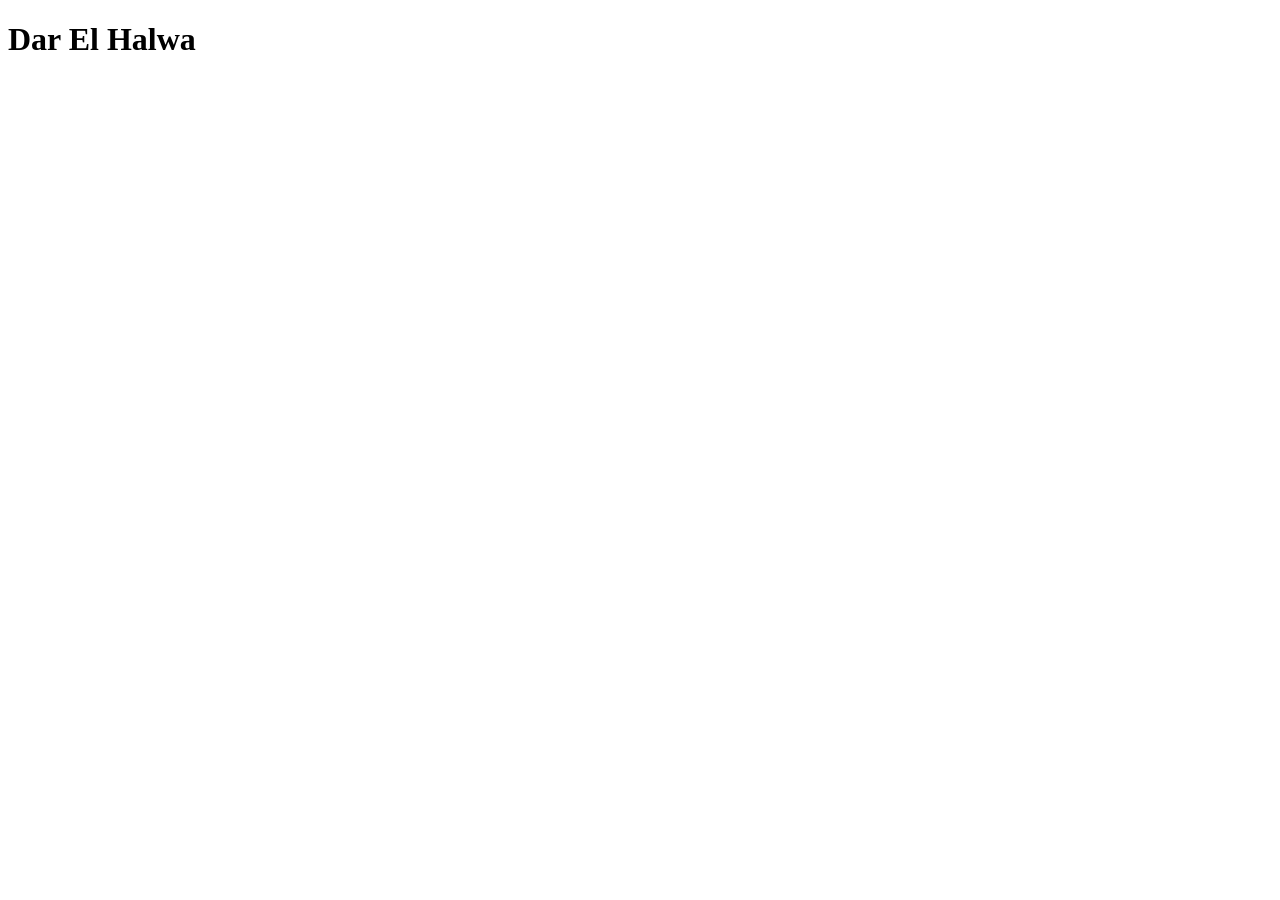
==== index.html @ cf017330 "Initialiser le projet Dar El Halwa" ====
<!DOCTYPE html>
<html lang="fr">
<head>
    <meta charset="UTF-8">
    <meta name="viewport" content="width=device-width, initial-scale=1.0">
    <title>Dar El Halwa - Patisserie fine tunisienne</title>
</head>
<body>
    <h1>Dar El Halwa</h1>
    
</body>
</html>
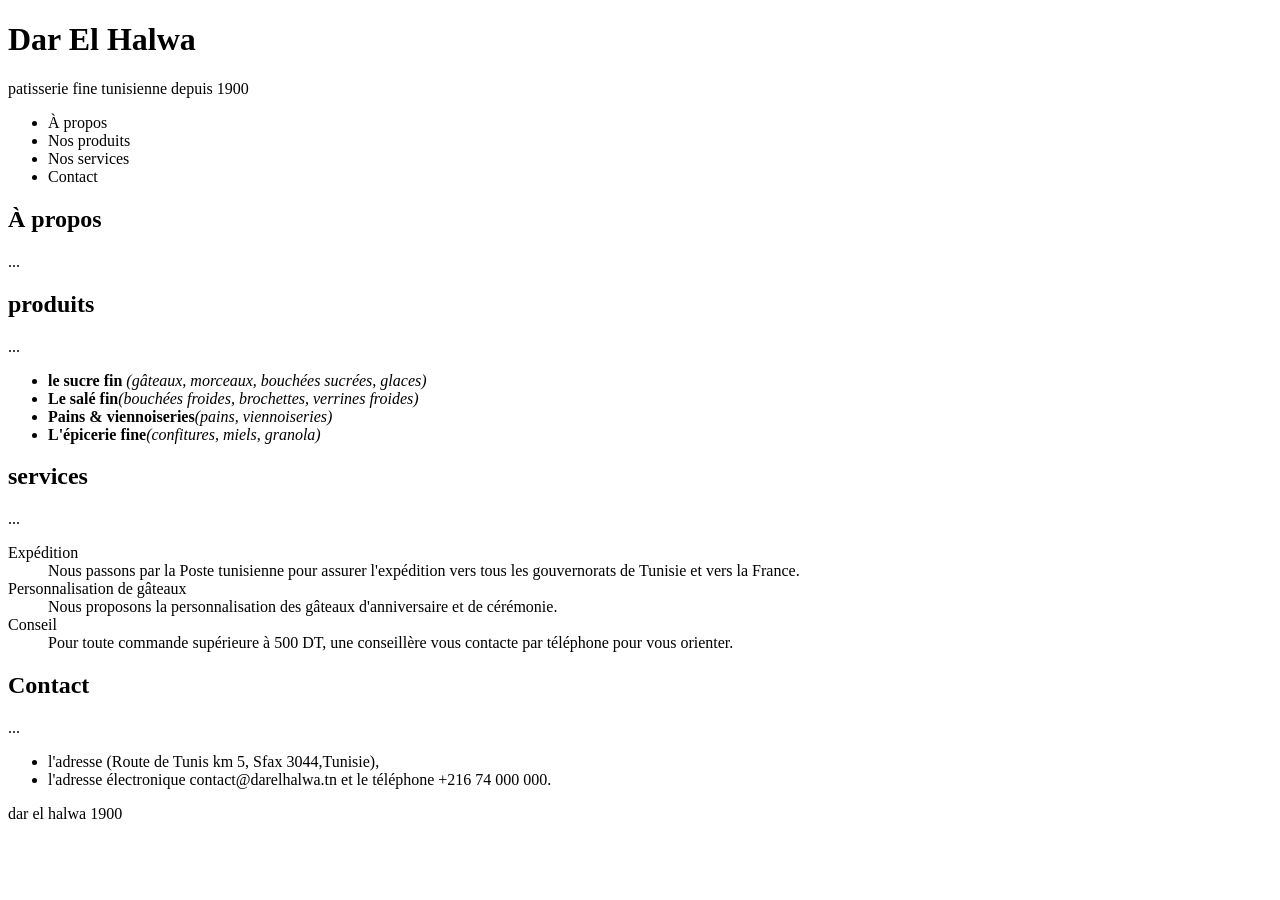
==== commit b20c6ccc: "Ajouter la structure semantique de la page d'accueil" ====
--- a/index.html
+++ b/index.html
@@ -7,6 +7,58 @@
 </head>
 <body>
     <h1>Dar El Halwa</h1>
-    
+    <header>patisserie fine tunisienne depuis 1900 </header>
+    <nav>
+    <ul>
+        <li>À propos</li>
+        <li>Nos produits</li>
+        <li>Nos services</li>
+        <li>Contact</li>
+    </ul>
+    </nav>
+    <main>
+        <section id="apropos">
+            <h2>À propos</h2> ...
+            <pUn monde magique de gâteries du quotidien et de petits plaisirs de la bouche. Nous proposons
+une gamme variée de mignardises, pâtisseries traditionnelles, chocolats, macarons sucrés et
+salés, brochettes et verrines.</p>
+        </section>
+        <section id="produits">
+            <h2>produits</h2> ...
+            <ul>
+                <li><strong>le sucre fin</strong> <em>(gâteaux, morceaux, bouchées sucrées, glaces)</em></li>
+                <li><strong>Le salé fin</strong><em>(bouchées froides, brochettes, verrines froides)</em></li>
+                <li><strong>Pains & viennoiseries</strong><em>(pains, viennoiseries)</em></li>
+                <li><strong>L'épicerie fine</strong><em>(confitures, miels, granola)</em></li>
+            </ul>
+        </section>
+        <section id="services">
+            <h2>services</h2> ...
+             <dl>
+                <dt>Expédition</dt>
+                <dd>Nous passons par la Poste tunisienne pour assurer l'expédition vers tous les gouvernorats
+de Tunisie et vers la France.</dd>
+                <dt>Personnalisation de gâteaux</dt>
+                <dd>Nous proposons la personnalisation des
+gâteaux d'anniversaire et de cérémonie.</dd>
+                <dt>Conseil</dt>
+                <dd>Pour toute commande supérieure à 500 DT,
+une conseillère vous contacte par téléphone
+pour vous orienter.</dd>
+             </dl>
+        </section>
+        <section id="Contact">
+            <h2>Contact</h2> ...
+             <ul>
+                <li>l'adresse (Route de Tunis km 5, Sfax 3044,Tunisie),</li>
+                <li>l'adresse électronique contact@darelhalwa.tn et le téléphone +216 74 000 000.</li>
+             </ul>
+        </section>
+
+    </main>
+    <footer>
+        <pied>dar el halwa 1900</pied>
+    </footer>
+
 </body>
 </html>
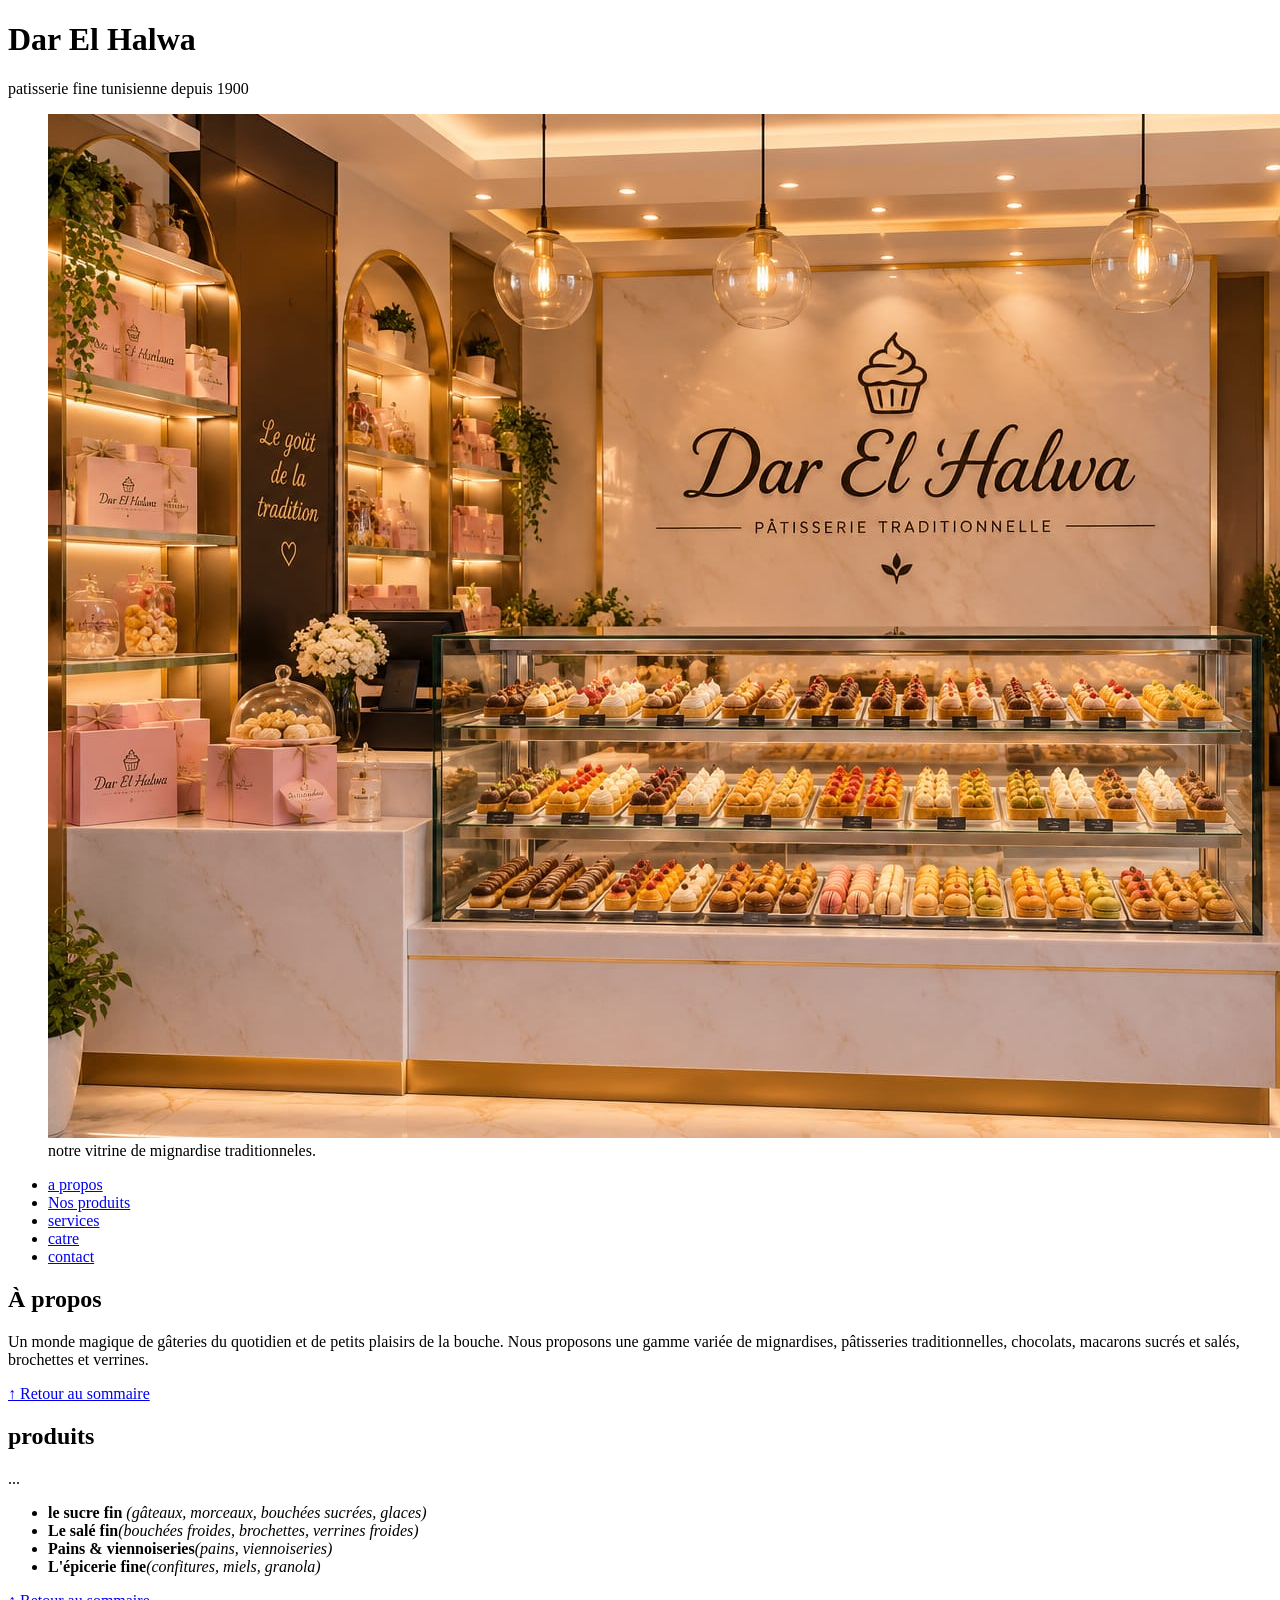
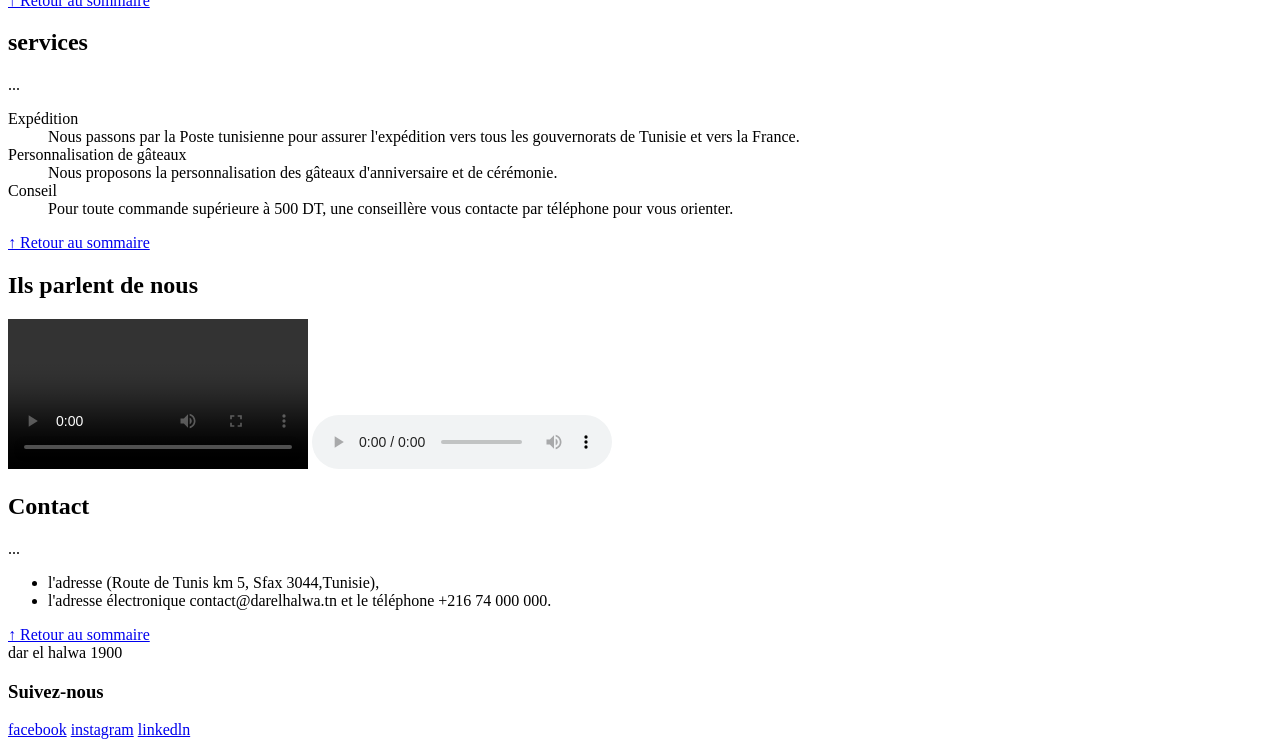
==== commit 5262cc67: "ajouter une carte et un video" ====
--- a/index.html
+++ b/index.html
@@ -8,20 +8,28 @@
 <body>
     <h1>Dar El Halwa</h1>
     <header>patisserie fine tunisienne depuis 1900 </header>
-    <nav>
+       <figure>
+        <img src="image/patisserie.jpg" alt="vitrine moderne de la patisserie dar el halwa"
+        <figcaption>notre vitrine de mignardise traditionneles.</figcaption> 
+       </figure>
+    <nav id=""sommaire">
     <ul>
-        <li>À propos</li>
-        <li>Nos produits</li>
-        <li>Nos services</li>
-        <li>Contact</li>
+        <li><a href="#apropos">a propos</a></li>
+        <li><a href="#Nosproduits">Nos produits</a></li>
+        <li><a href="#services">services</a></li>
+        <li><a href="catre.html">catre</a></li>
+        
+        <li><a href="#contact">contact</a></li>
+
     </ul>
     </nav>
     <main>
         <section id="apropos">
-            <h2>À propos</h2> ...
-            <pUn monde magique de gâteries du quotidien et de petits plaisirs de la bouche. Nous proposons
+            <h2>À propos</h2>
+            <p>Un monde magique de gâteries du quotidien et de petits plaisirs de la bouche. Nous proposons
 une gamme variée de mignardises, pâtisseries traditionnelles, chocolats, macarons sucrés et
 salés, brochettes et verrines.</p>
+             <a href="#sommaire">↑ Retour au sommaire</a>
         </section>
         <section id="produits">
             <h2>produits</h2> ...
@@ -31,6 +39,7 @@
                 <li><strong>Pains & viennoiseries</strong><em>(pains, viennoiseries)</em></li>
                 <li><strong>L'épicerie fine</strong><em>(confitures, miels, granola)</em></li>
             </ul>
+            <a href="#sommaire">↑ Retour au sommaire</a>
         </section>
         <section id="services">
             <h2>services</h2> ...
@@ -46,6 +55,18 @@
 une conseillère vous contacte par téléphone
 pour vous orienter.</dd>
              </dl>
+             <a href="#sommaire">↑ Retour au sommaire</a>
+        </section>
+        <section id="temoignages">
+            <h2>Ils parlent de nous</h2>
+            <video controls>
+                <source src="media/temoignage.mp4" type="video/mp4">
+                votre navigateur ne sait pas lire cette video.
+            </video>
+            <audio controls>
+                <source src="avis-clients.mp3" type="audio/mpeg">
+                votre navigateur ne sait pas lire cet audio
+            </audio>
         </section>
         <section id="Contact">
             <h2>Contact</h2> ...
@@ -53,12 +74,17 @@
                 <li>l'adresse (Route de Tunis km 5, Sfax 3044,Tunisie),</li>
                 <li>l'adresse électronique contact@darelhalwa.tn et le téléphone +216 74 000 000.</li>
              </ul>
+             <a href="#sommaire">↑ Retour au sommaire</a>
         </section>
 
     </main>
     <footer>
-        <pied>dar el halwa 1900</pied>
-    </footer>
+        dar el halwa 1900
+        <h3>Suivez-nous</h3>
+        <a href="https://www.facebook.com/darelhalwa" target="-blank" rel="noopener">facebook</a>
+        <a href="https://www.instagram.com/darelhalwa" target="-blank" rel="noopener">instagram</a>
+        <a href="https://www.linkedin.com/company/darelhalwa" target="-blank" rel="noopener">linkedln</a>
+     </footer>
 
 </body>
 </html>
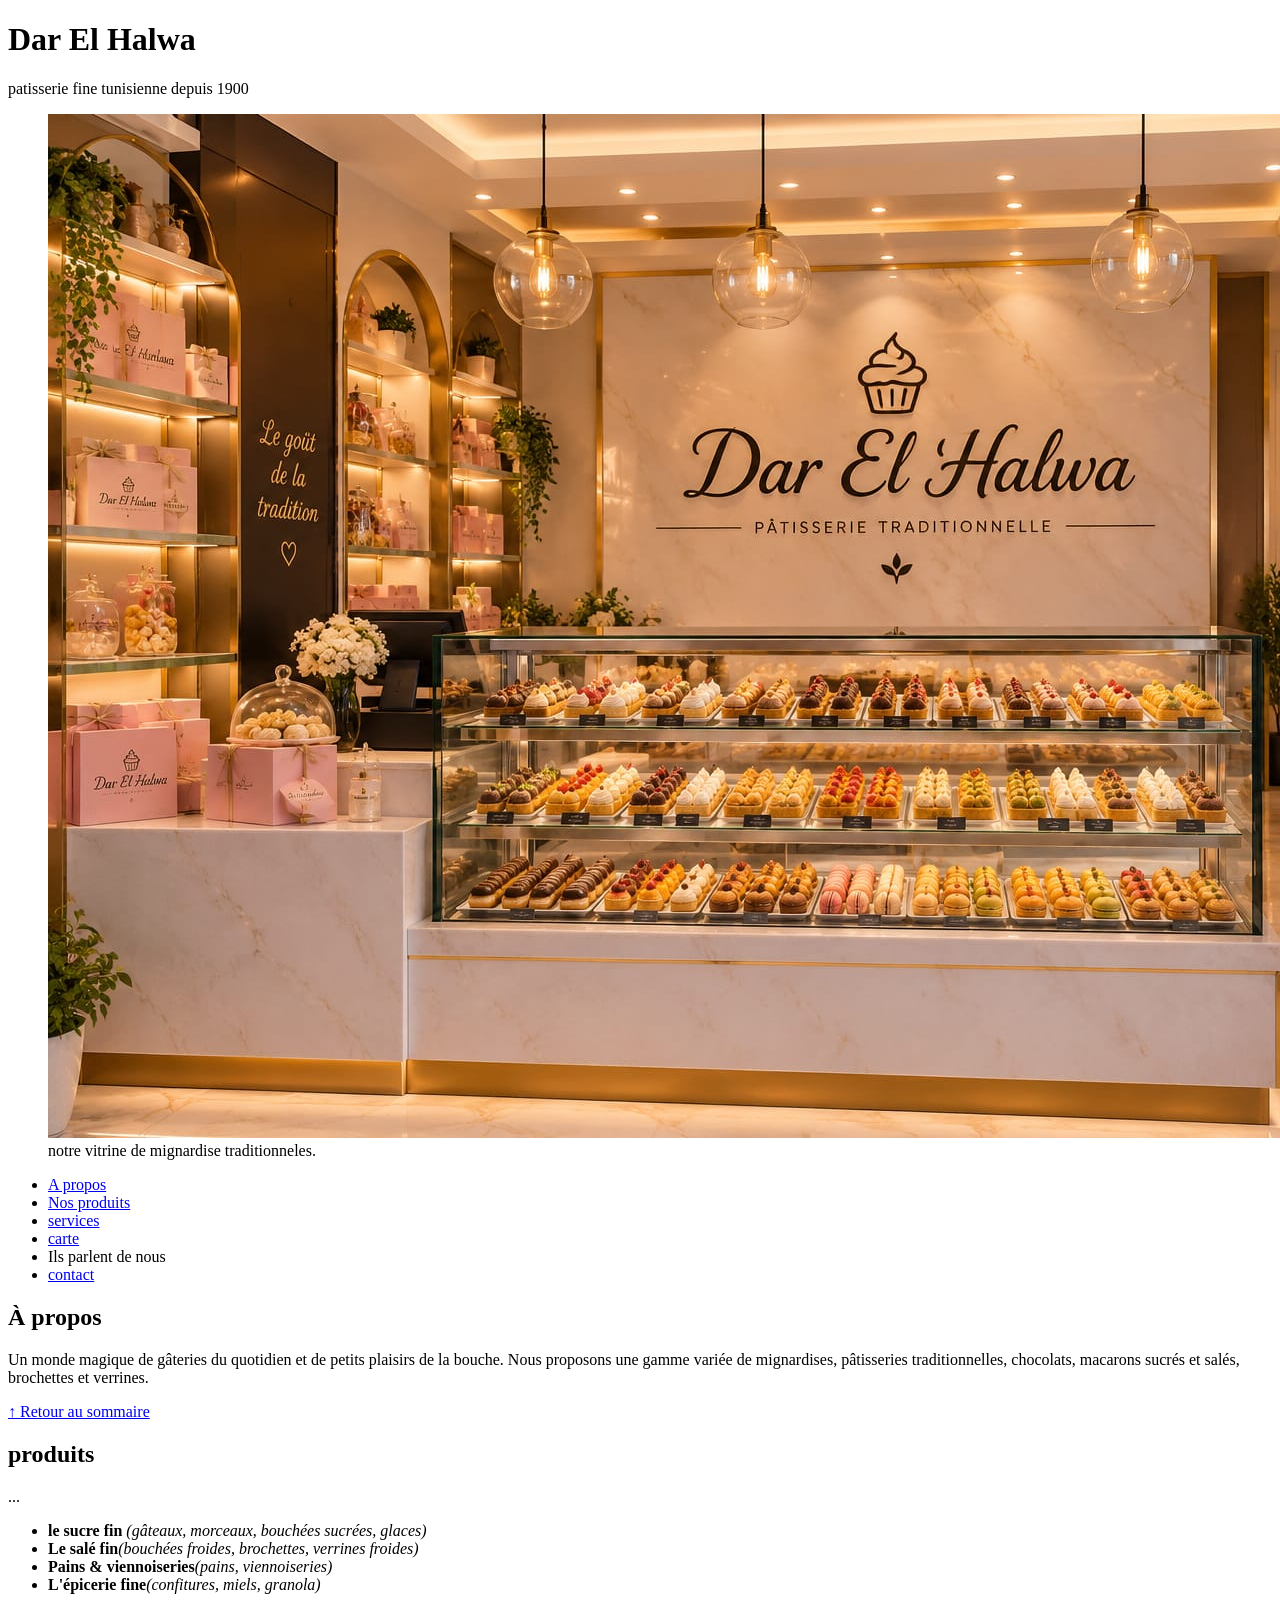
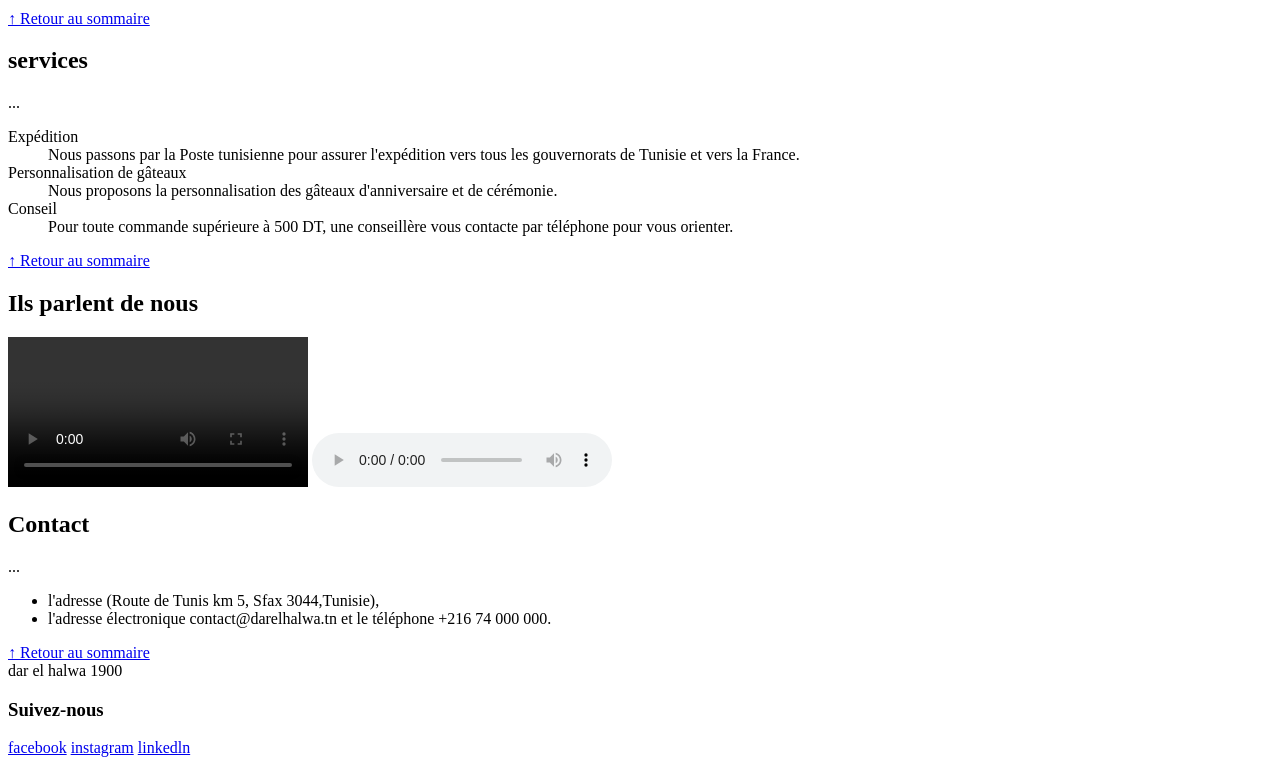
==== commit c4060291: "Ajouter l'image et les liens de contact" ====
--- a/index.html
+++ b/index.html
@@ -14,11 +14,11 @@
        </figure>
     <nav id=""sommaire">
     <ul>
-        <li><a href="#apropos">a propos</a></li>
+        <li><a href="#apropos">A propos</a></li>
         <li><a href="#Nosproduits">Nos produits</a></li>
         <li><a href="#services">services</a></li>
-        <li><a href="catre.html">catre</a></li>
-        
+        <li><a href="carte.html">carte</a></li>
+        <li>Ils parlent de nous</li>
         <li><a href="#contact">contact</a></li>
 
     </ul>
@@ -31,7 +31,7 @@
 salés, brochettes et verrines.</p>
              <a href="#sommaire">↑ Retour au sommaire</a>
         </section>
-        <section id="produits">
+        <section id="#Nosproduits">
             <h2>produits</h2> ...
             <ul>
                 <li><strong>le sucre fin</strong> <em>(gâteaux, morceaux, bouchées sucrées, glaces)</em></li>
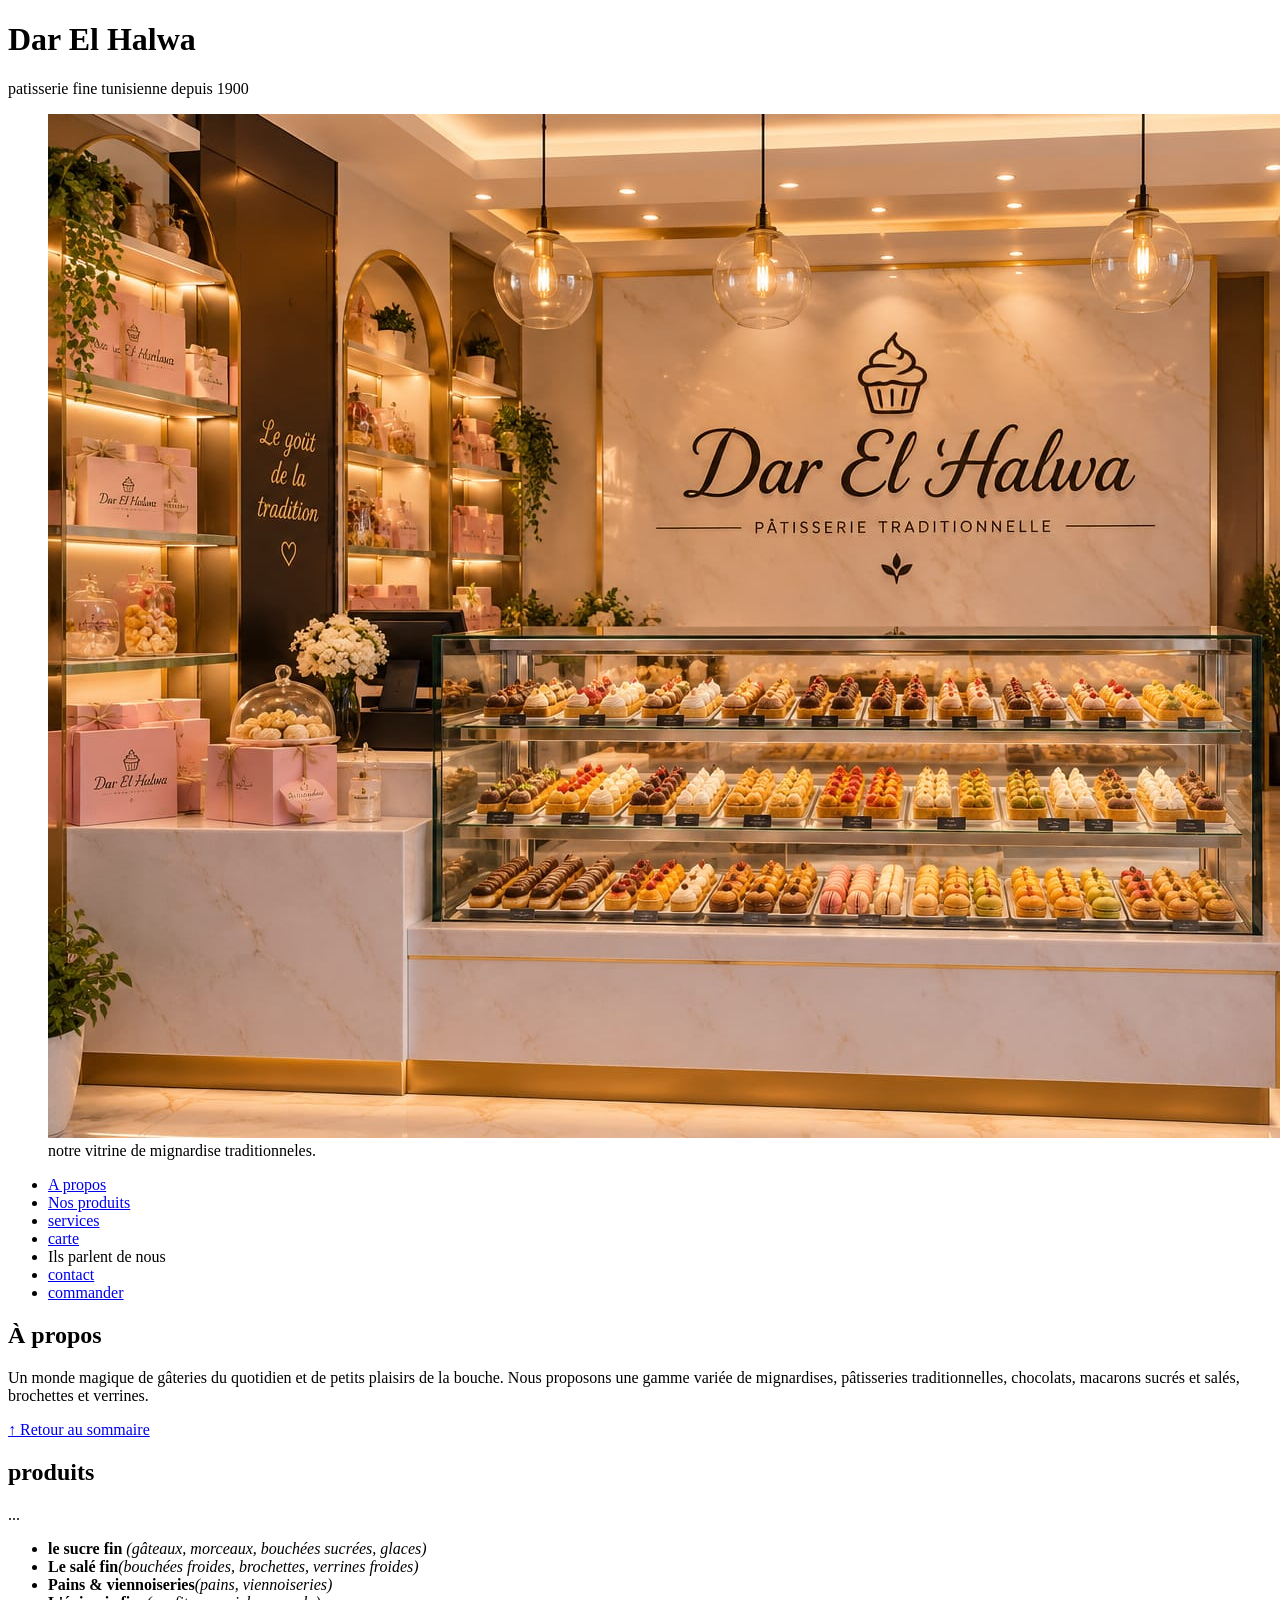
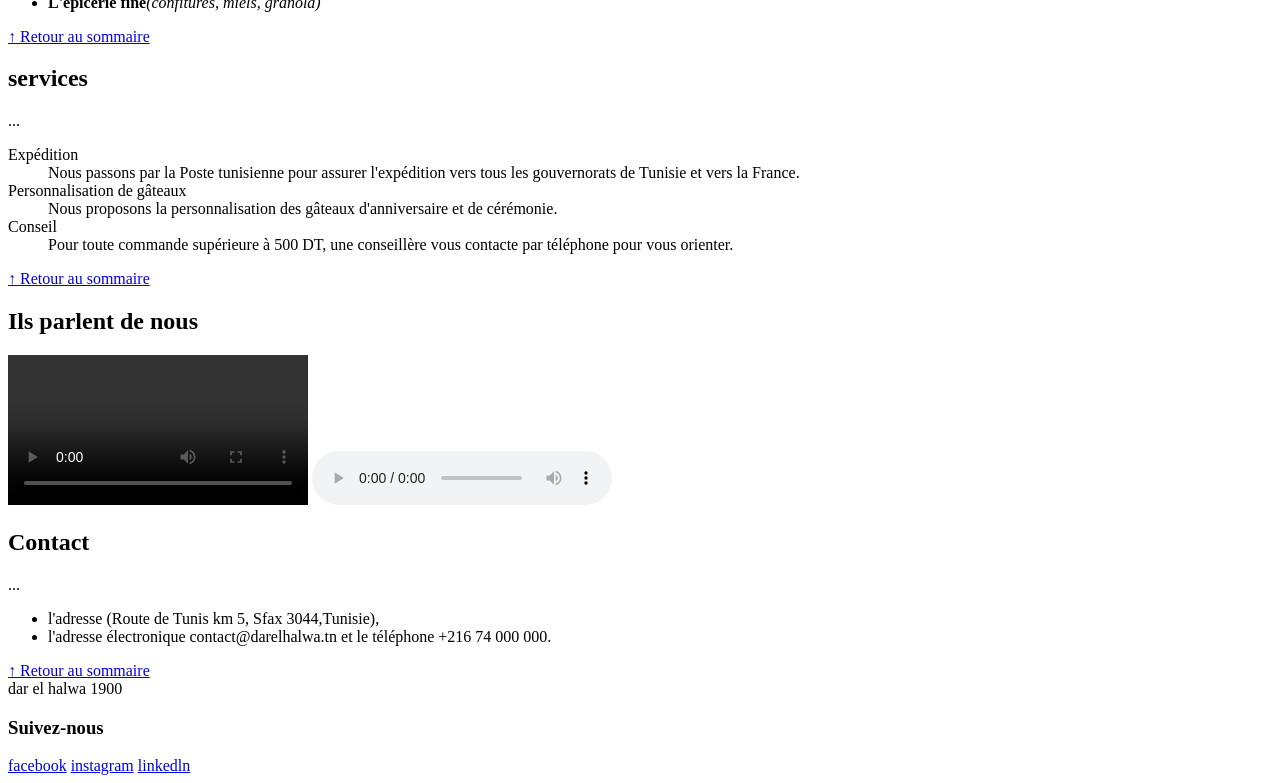
==== commit 42899135: "Creer la page de commande personnalisee" ====
--- a/index.html
+++ b/index.html
@@ -9,10 +9,10 @@
     <h1>Dar El Halwa</h1>
     <header>patisserie fine tunisienne depuis 1900 </header>
        <figure>
-        <img src="image/patisserie.jpg" alt="vitrine moderne de la patisserie dar el halwa"
+        <img src="image/patisserie.jpg" alt="vitrine moderne de la patisserie dar el halwa">
         <figcaption>notre vitrine de mignardise traditionneles.</figcaption> 
        </figure>
-    <nav id=""sommaire">
+    <nav id="sommaire">
     <ul>
         <li><a href="#apropos">A propos</a></li>
         <li><a href="#Nosproduits">Nos produits</a></li>
@@ -20,6 +20,7 @@
         <li><a href="carte.html">carte</a></li>
         <li>Ils parlent de nous</li>
         <li><a href="#contact">contact</a></li>
+        <li><a href="index.html#commander">commander</a></li>
 
     </ul>
     </nav>
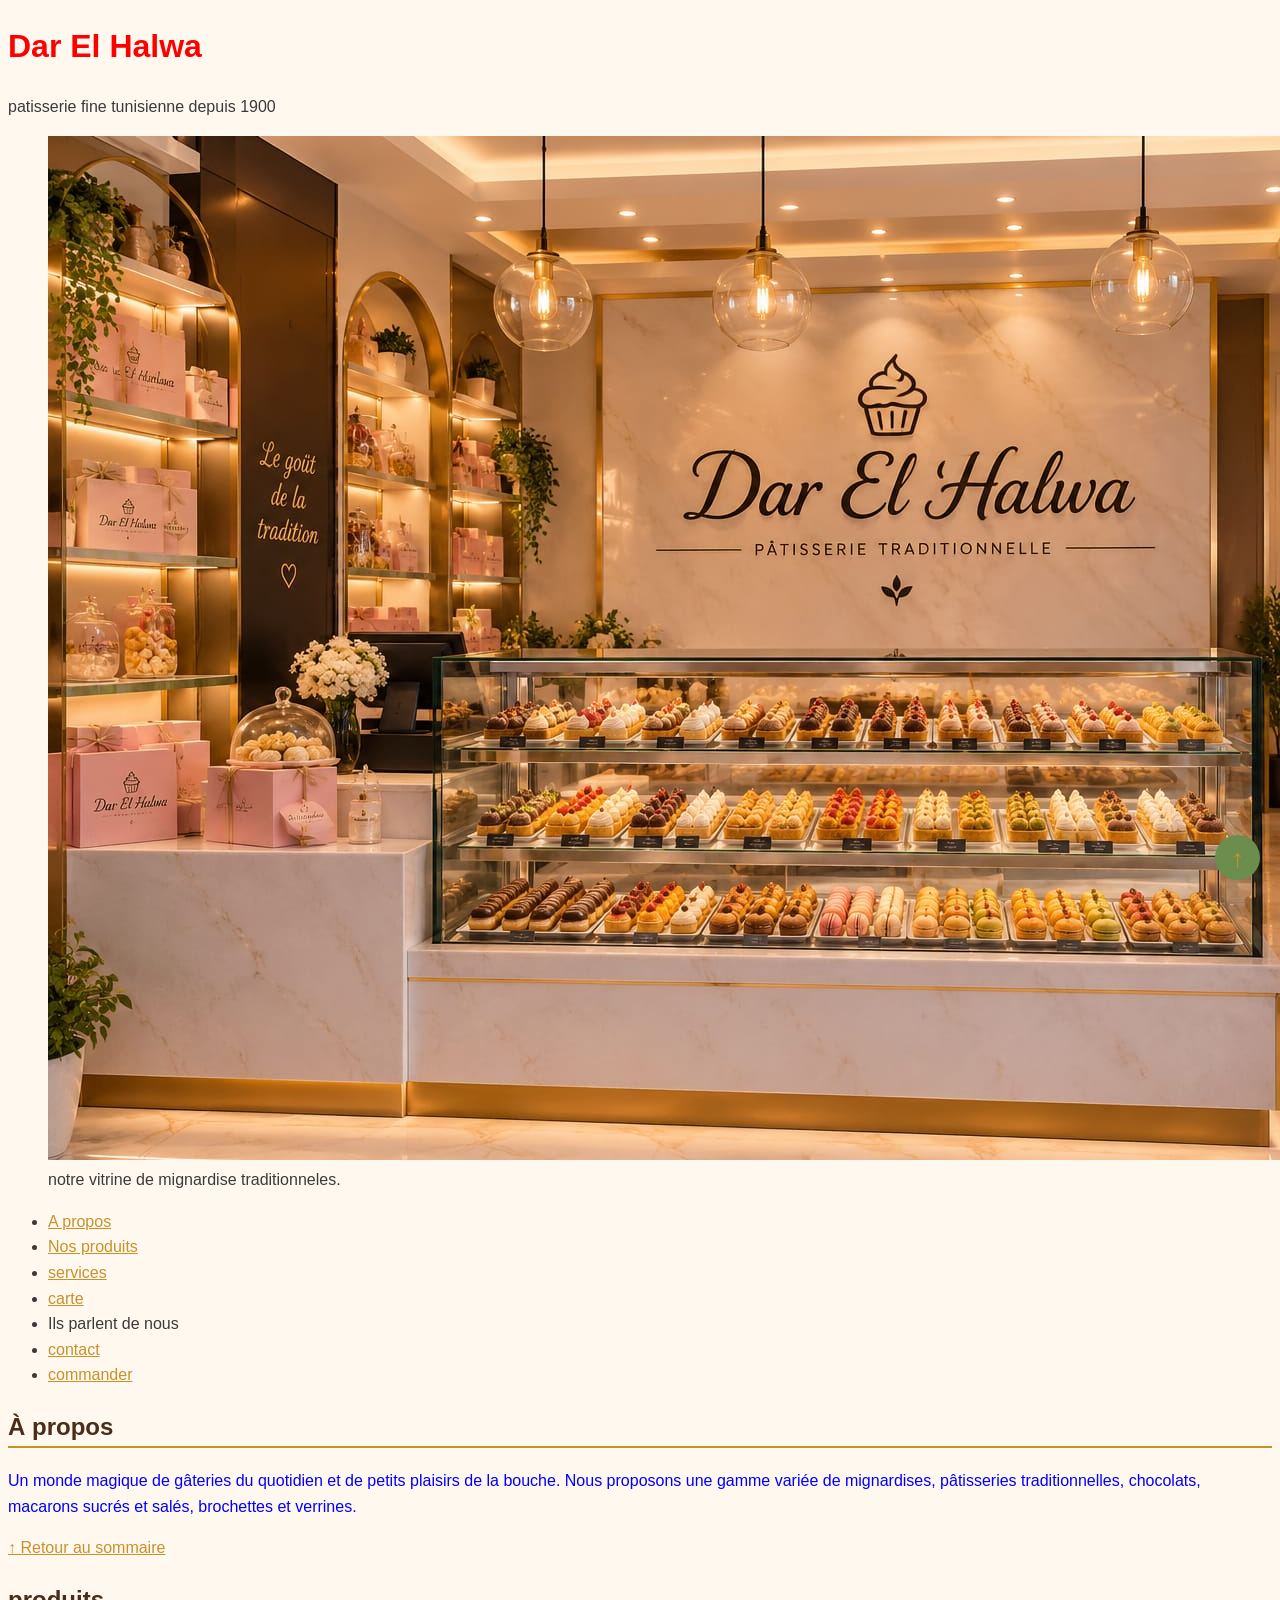
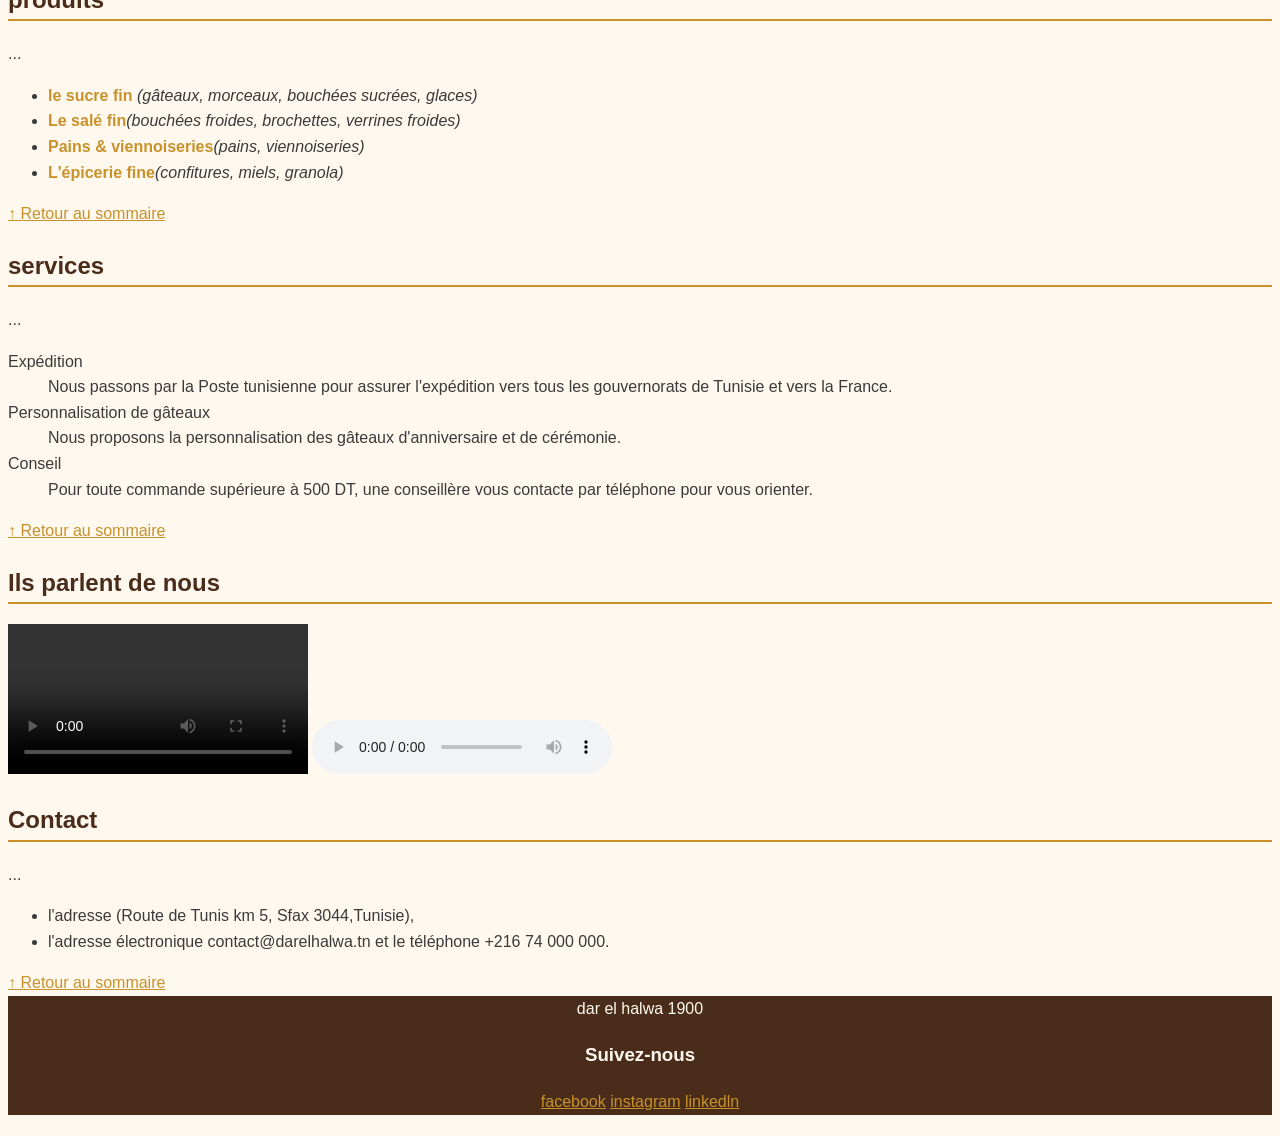
==== commit 7e2ddb33: "Ajouter la feuille de styles et la charte graphique" ====
--- a/index.html
+++ b/index.html
@@ -4,6 +4,11 @@
     <meta charset="UTF-8">
     <meta name="viewport" content="width=device-width, initial-scale=1.0">
     <title>Dar El Halwa - Patisserie fine tunisienne</title>
+    <style>
+       h1 { color : red ; }
+    </style>
+    <link rel="stylesheet" href="css/style.css">
+
 </head>
 <body>
     <h1>Dar El Halwa</h1>
@@ -11,9 +16,7 @@
        <figure>
         <img src="image/patisserie.jpg" alt="vitrine moderne de la patisserie dar el halwa">
         <figcaption>notre vitrine de mignardise traditionneles.</figcaption> 
-       </figure>
-    <nav id="sommaire">
-    <ul>
+       </figure>    <ul>
         <li><a href="#apropos">A propos</a></li>
         <li><a href="#Nosproduits">Nos produits</a></li>
         <li><a href="#services">services</a></li>
@@ -86,6 +89,8 @@
         <a href="https://www.instagram.com/darelhalwa" target="-blank" rel="noopener">instagram</a>
         <a href="https://www.linkedin.com/company/darelhalwa" target="-blank" rel="noopener">linkedln</a>
      </footer>
+     <h1 style="color:brown;"></h1>
+     <a href="#" class="back-to-top">↑</a>
 
 </body>
 </html>
--- a/css/style.css
+++ b/css/style.css
@@ -0,0 +1,140 @@
+*, *::before, *::after {
+box-sizing: border-box;
+}
+:root {
+--miel: #c8912a;
+--chocolat: #4a2c1a;
+--creme: #fff8ef;
+--pistache: #6b8e4e;
+--gris-texte: #3a3a3a;
+--espace: 1rem;
+}
+body {
+    background-color: var(--creme);
+    color: var(--gris-texte);
+    font-family: Arial, Helvetica, sans-serif;
+    font-size: 1rem;
+    line-height: 1.6;
+}
+/*style css*/
+h1 { color: blue;}
+h2 {
+    color: var(--chocolat);
+    border-bottom: 2px solid var(--miel);
+}
+
+nav a {
+    text-decoration: none;
+    color: var(--chocolat);
+    font-weight: bold;
+}
+
+/* 3. Les catégories de produits  */
+strong {
+    color: var(--miel);
+}
+
+/* 4. Le pied de page  */
+footer {
+    background-color: var(--chocolat);
+    color: var(--creme);
+    text-align: center;
+}
+
+/* 5. Les paragraphes ET les éléments de liste  */
+p, li {
+    line-height: 1.6;
+}
+
+/* 6. La section contact  */
+#contact {
+    background-color: white;
+    padding: var(--espace);
+}
+
+/* 7. La classe mise-en-avant  */
+.mise-en-avant {
+    font-size: larger;
+    font-style: italic;
+}
+/* États des liens */
+
+a:link {
+    color: var(--miel);
+}
+a:visited {
+    color: var(--pistache);
+}
+a:hover {
+    text-decoration: underline;
+    color: var(--chocolat);
+
+}
+a:active {
+    color: var(--chocolat);
+}
+.carte-info {
+    width: 400px;
+    padding: 20px;
+    border: 2px solid var(--miel);
+    margin: 30px;
+}
+
+/* Typographie du tableau */
+table {
+    border-collapse: collapse;
+    width: 100%;
+}
+
+thead {
+    background-color: #f5deb3;
+    color: var(--chocolat);
+}
+
+th, td {
+    border: 1px solid #ccc;
+    padding: 8px;
+}
+
+
+tbody tr td:last-child {
+    text-align: right;
+}
+
+
+tbody tr:nth-child(even) {
+    background-color: #faf3e8;
+}
+
+
+caption {
+    caption-side: bottom;
+    font-style: italic;
+}
+h1 {
+    color:red;
+}
+p {
+    color:green;
+}
+main p {
+    color: blue;
+}
+.mise-en-avant {
+    color red;
+}
+.back-to-top {
+    position: fixed;
+    bottom: 20px;
+    right: 20px;
+    background-color: var(--pistache);
+    color: rgb(93, 30, 30);
+    text-decoration: none;
+    font-size: 25px;
+    width: 45px;
+    height: 45px;
+    border-radius: 50%;
+    display: flex;
+    justify-content: center;
+    align-items: center;
+}
